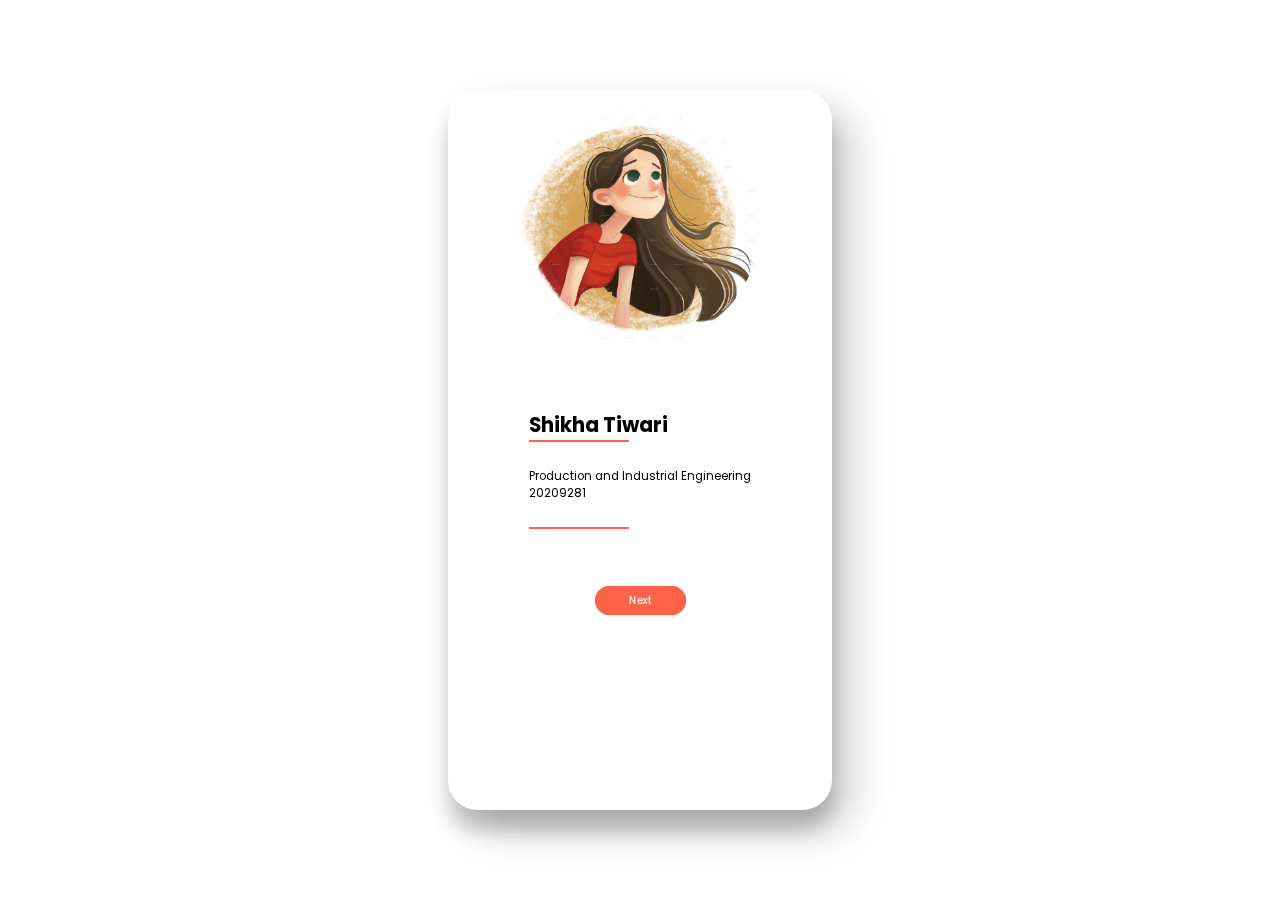
==== AboutUS/Shikha/Aboutus.html @ caf8b4c8 "final commit" ====
<!DOCTYPE html>
<html lang="en">
<head>
    <meta charset="UTF-8">
    <meta http-equiv="X-UA-Compatible" content="IE=edge">
    <meta name="viewport" content="width=device-width, initial-scale=1.0">
    <link rel="icon" href="./image/robot (1).svg" />
    <link rel="stylesheet" href="./style.css" />
    <link rel="preconnect" href="https://fonts.gstatic.com">
    <link rel="preconnect" href="https://fonts.gstatic.com">
    <link href="https://fonts.googleapis.com/css2?family=Poppins:wght@100;200;300;400;700&display=swap" rel="stylesheet">
    <title>Mr.Robot | Hire Now</title>
</head>
<body>
    <div class="container" id="cont">
        <div class="box" id="card">
            <div class="profile">
                <div class="circle"></div>
                <div class="image">
                    <img src="./image/Boy and Girl Characters.jpeg" alt="Mr. Robot">
                </div>
            </div>
            <div class="info">
                <h1 class="title">Shikha Tiwari</h1>
                <div class="danger"></div>
                <h3 class="description">Production and Industrial Engineering<br>20209281</h3>
                
                <div class="danger"></div>
            </div>
            <div class="hire">
                <a href="../Rishabh/Aboutus.html">
                    Next
                </a>
            </div>
        </div>
    </div>
    
    <script src="app.js"></script>
</body>
</html>
---- AboutUS/Shikha/style.css ----
*{
    margin: 0;
    padding: 0;
    box-sizing: border-box;
}
body{
    display: flex;
    justify-content: center;
    align-items: center;
    min-height: 100vh;
    font-family: Poppins, sans-serif;
    font-size: 62.9%;
    z-index: -10;
    perspective: 1000px;
}
h3{
    font-weight: normal;
    padding: 1.6rem 0;
}


.container{
    display: flex;
    justify-content: center;
    align-items: center;
    width: 50%;
}
#card{
    transform-style: preserve-3d;
    min-height: 80vh;
    width: 35rem;
    display: flex;
    flex-direction: column;
    align-items: center;
    width: 60%;
    padding: 1rem 5rem;
    border-radius: 30px;
    box-shadow: 0 20px 20px rgba(0,0,0,0.2), 20px 20px 40px rgba(0,0,0,0.2);

}
.image{
    text-align: center;
    height: 15rem;
    width: 15rem;
    background: transparent;
    border-radius: 50%;
    overflow: hidden;
}
img{
    height: 15rem;
}

.circle{
    position: absolute;
    height: 15rem;
    width: 15rem;
    background: transparent;
    border-radius: 50%;
    z-index: -1;
}
.info
{
    padding: 4rem 0;
}
.danger{
    height: 2px;
    width: 100px;
    background-color: tomato;
    transition: all 1s ;
}
.danger:hover{
    transform: translateX(200%);

}
.hire{
    position: relative;
}
a{
    text-decoration: none;
    border:solid tomato 2px;
    color: white;
    padding: 0.3rem 2rem;
    position: relative;
    transition: all 0.5s;
    background-color: tomato;
    border-radius: 30px;
    
}
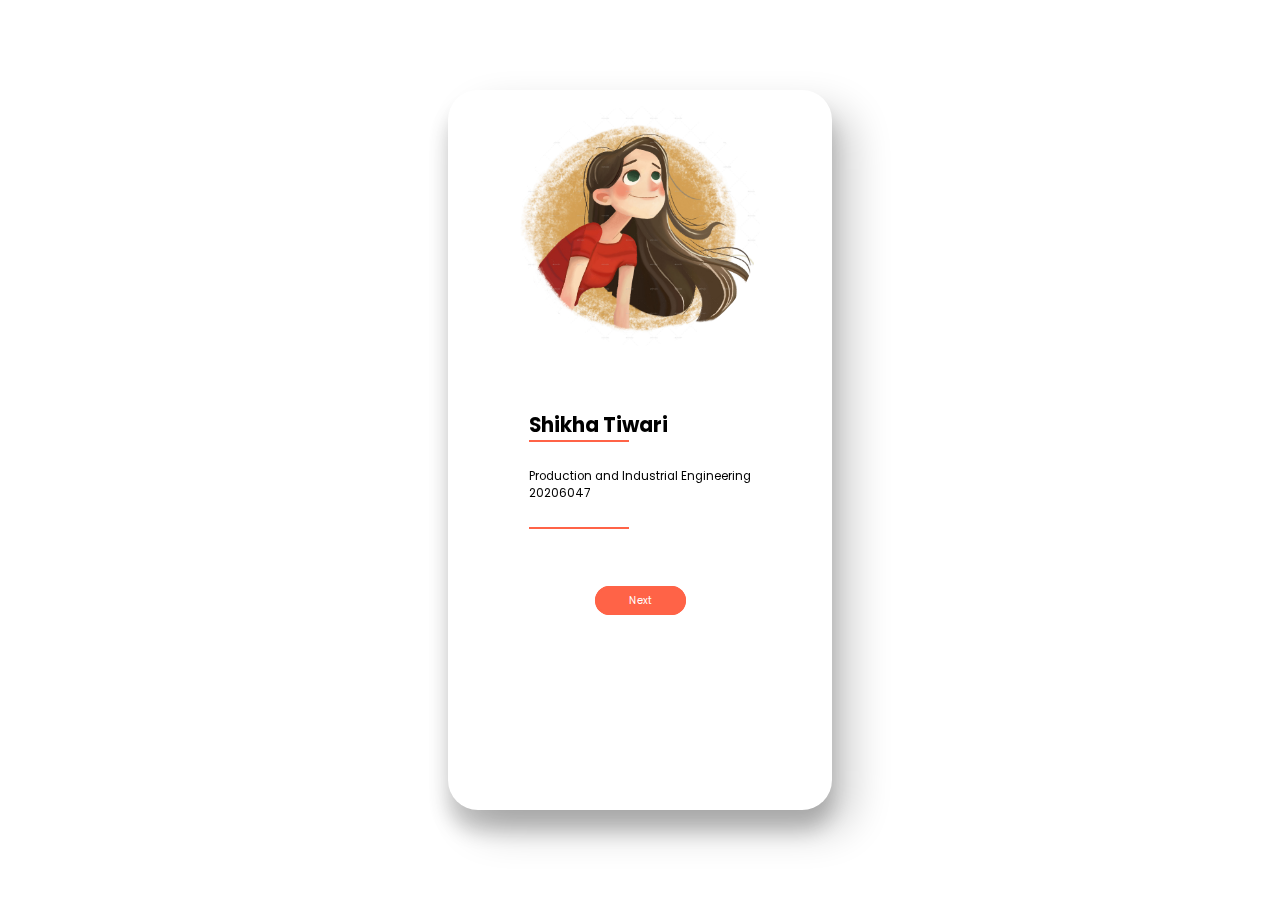
==== commit f0110faf: "added team details" ====
--- a/AboutUS/Shikha/Aboutus.html
+++ b/AboutUS/Shikha/Aboutus.html
@@ -23,7 +23,7 @@
             <div class="info">
                 <h1 class="title">Shikha Tiwari</h1>
                 <div class="danger"></div>
-                <h3 class="description">Production and Industrial Engineering<br>20209281</h3>
+                <h3 class="description">Production and Industrial Engineering<br>20206047</h3>
                 
                 <div class="danger"></div>
             </div>
